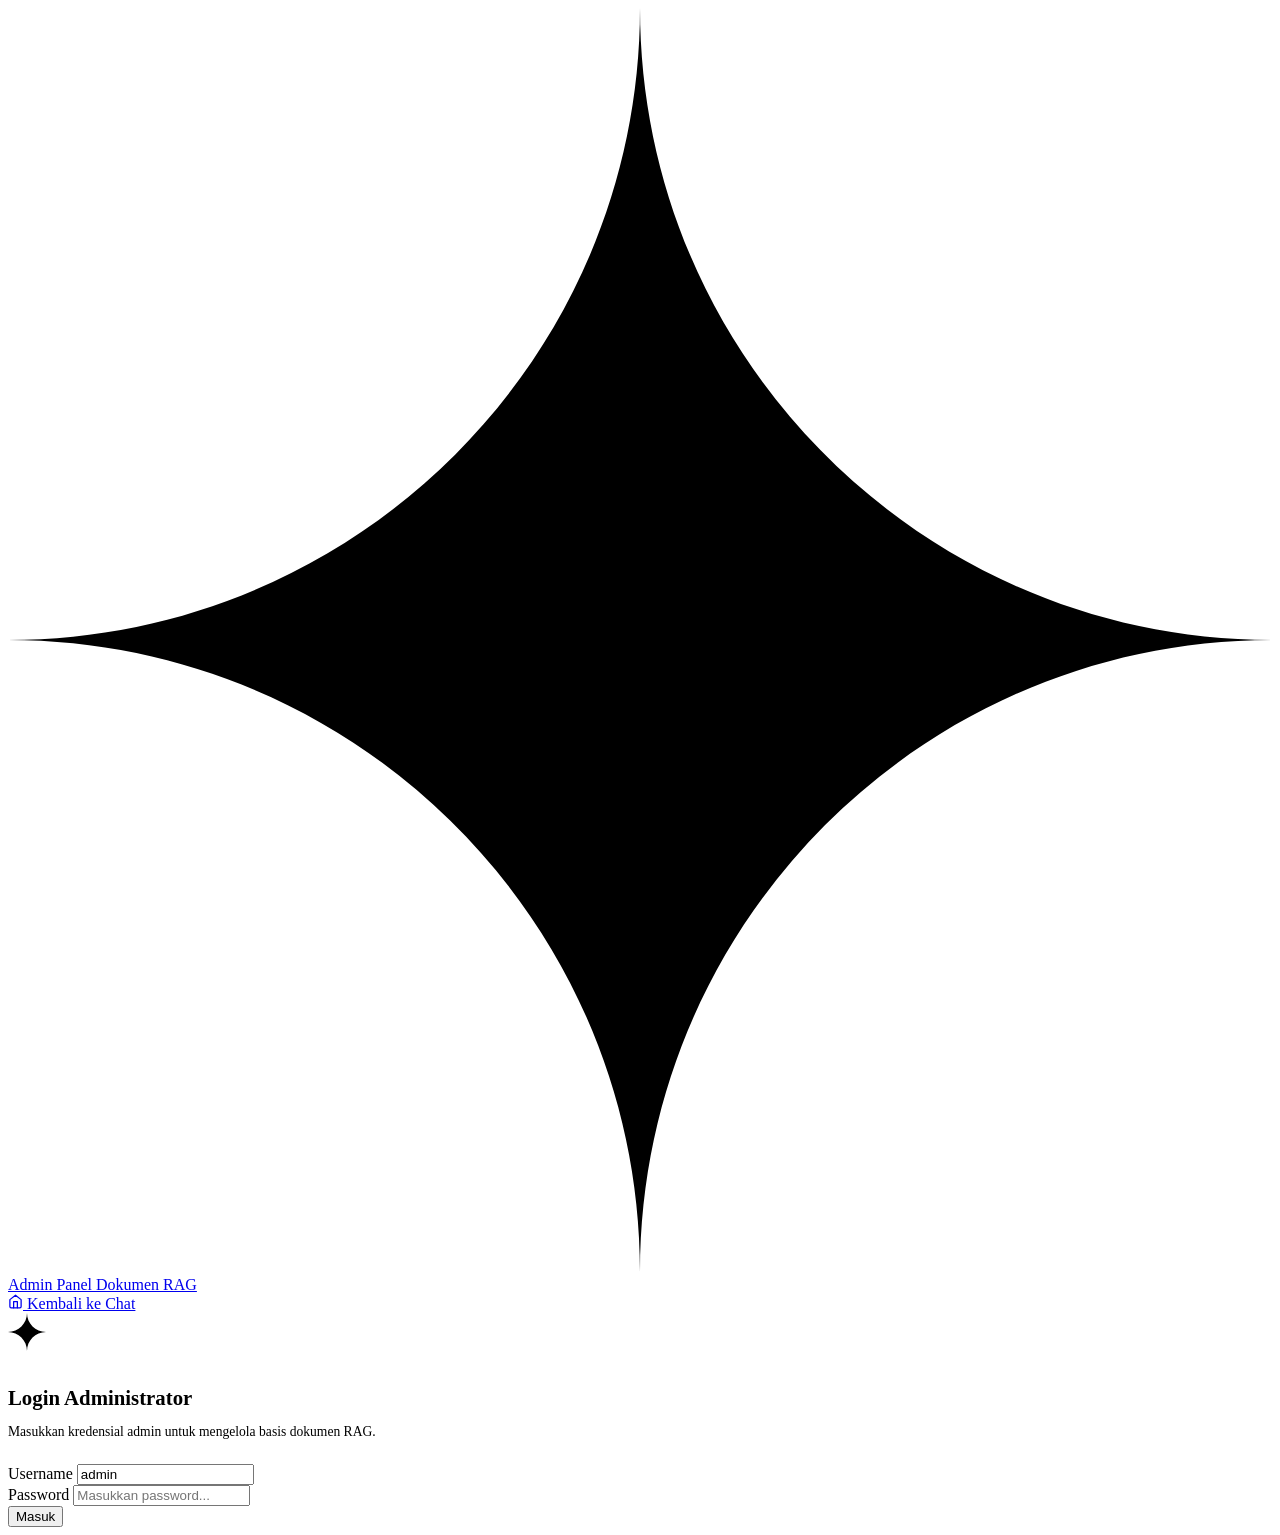
==== frontend/admin.html @ dd9e7eef "feat: Inisialisasi Chatbot RAG Tugas Akhir (Real-Time Thinking Timer & Table Markdown Parser)" ====
<!DOCTYPE html>
<html lang="id">
<head>
  <meta charset="UTF-8">
  <meta name="viewport" content="width=device-width, initial-scale=1.0">
  <title>Admin Dokumen — Chatbot RAG</title>
  <link rel="preconnect" href="https://fonts.googleapis.com">
  <link rel="preconnect" href="https://fonts.gstatic.com" crossorigin>
  <link href="https://fonts.googleapis.com/css2?family=Inter:wght@400;500;600&display=swap" rel="stylesheet">
  <link rel="stylesheet" href="/static/css/style.css">
</head>
<body>
  <!-- SVG Gradient Definition for Gemini Sparkle -->
  <svg style="position: absolute; width: 0; height: 0;" aria-hidden="true">
    <defs>
      <linearGradient id="gemini-gradient-fill" x1="0%" y1="0%" x2="100%" y2="100%">
        <stop offset="0%" stop-color="#4285f4" />
        <stop offset="50%" stop-color="#9b72cb" />
        <stop offset="100%" stop-color="#d96570" />
      </linearGradient>
    </defs>
  </svg>

  <div class="app-container" style="overflow-y: auto;">
    <!-- Top Navigation -->
    <header class="top-nav">
      <a href="/" class="brand-wrapper">
        <svg class="gemini-sparkle-icon" viewBox="0 0 24 24">
          <path d="M12 0C12 6.627 6.627 12 0 12c6.627 0 12 5.373 12 12 0-6.627 5.373-12 12-12-6.627 0-12-5.373-12-12z" />
        </svg>
        <span class="brand-title">Admin Panel</span>
        <span class="brand-badge">Dokumen RAG</span>
      </a>

      <div class="nav-actions">
        <a href="/" class="btn-nav">
          <svg width="15" height="15" viewBox="0 0 24 24" fill="none" stroke="currentColor" stroke-width="2" stroke-linecap="round" stroke-linejoin="round">
            <path d="m3 9 9-7 9 7v11a2 2 0 0 1-2 2H5a2 2 0 0 1-2-2z"/>
            <polyline points="9 22 9 12 15 12 15 22"/>
          </svg>
          Kembali ke Chat
        </a>
        <button id="btnLogout" class="btn-nav" style="display:none;" type="button">
          Keluar
        </button>
      </div>
    </header>

    <!-- Main Content Area -->
    <main class="admin-container">
      
      <!-- Login Section (shown when logged out) -->
      <div id="loginSection" class="login-box">
        <svg class="gemini-sparkle-icon" viewBox="0 0 24 24" style="width: 38px; height: 38px; margin-bottom: 14px;">
          <path d="M12 0C12 6.627 6.627 12 0 12c6.627 0 12 5.373 12 12 0-6.627 5.373-12 12-12-6.627 0-12-5.373-12-12z" />
        </svg>
        <h2 style="font-size: 1.3rem; margin-bottom: 6px;">Login Administrator</h2>
        <p style="color: var(--text-muted); font-size: 0.85rem; margin-bottom: 24px;">Masukkan kredensial admin untuk mengelola basis dokumen RAG.</p>

        <form id="loginForm">
          <div class="form-group">
            <label class="form-label" for="usernameInput">Username</label>
            <input type="text" id="usernameInput" class="form-input" value="admin" required autocomplete="username">
          </div>
          <div class="form-group">
            <label class="form-label" for="passwordInput">Password</label>
            <input type="password" id="passwordInput" class="form-input" placeholder="Masukkan password..." required autocomplete="current-password">
          </div>
          <button type="submit" id="btnLogin" class="btn-primary">Masuk</button>
        </form>
      </div>

      <!-- Admin Dashboard Section (shown when logged in) -->
      <div id="dashboardSection" style="display:none;">
        <div class="admin-header">
          <h1>Pusat Pengetahuan Dokumen</h1>
          <p>Kelola file referensi Tugas Akhir yang diindeks ke dalam vector database (ChromaDB).</p>
        </div>

        <!-- Quick Stats Cards -->
        <div class="admin-stats-grid">
          <div class="stat-card">
            <div class="stat-label">Total Dokumen</div>
            <div class="stat-value" id="statDocCount">0</div>
          </div>
          <div class="stat-card">
            <div class="stat-label">Total Chunks Terindeks</div>
            <div class="stat-value" id="statChunkCount">0</div>
          </div>
          <div class="stat-card">
            <div class="stat-label">Model Embedding</div>
            <div class="stat-value" style="font-size: 1.3rem; font-weight: 500; margin-top: 4px;">BAAI/bge-m3</div>
          </div>
        </div>

        <!-- Document Upload Card -->
        <div class="admin-card">
          <h2>
            <svg width="20" height="20" viewBox="0 0 24 24" fill="none" stroke="currentColor" stroke-width="2">
              <path d="M21 15v4a2 2 0 0 1-2 2H5a2 2 0 0 1-2-2v-4"/>
              <polyline points="17 8 12 3 7 8"/>
              <line x1="12" y1="3" x2="12" y2="15"/>
            </svg>
            Unggah Dokumen Baru
          </h2>

          <input type="file" id="fileInput" accept=".pdf,.docx,.txt" style="display:none;">
          <div class="dropzone" id="dropzone">
            <div class="dropzone-icon">📄</div>
            <div class="dropzone-text"><strong>Klik untuk memilih file</strong> atau seret dan lepas file di sini</div>
            <div class="dropzone-hint">Mendukung file PDF, DOCX, dan TXT (Maks. 200MB)</div>
          </div>

          <div class="progress-container" id="progressContainer">
            <div class="progress-label">
              <span id="progressStatus">Memproses dokumen...</span>
              <span id="progressPct">0%</span>
            </div>
            <div class="progress-bar-bg">
              <div class="progress-bar-fill" id="progressBarFill"></div>
            </div>
          </div>
        </div>

        <!-- Document List Table Card -->
        <div class="admin-card">
          <h2>
            <svg width="20" height="20" viewBox="0 0 24 24" fill="none" stroke="currentColor" stroke-width="2">
              <path d="M14 2H6a2 2 0 0 0-2 2v16a2 2 0 0 0 2 2h12a2 2 0 0 0 2-2V8z"/>
              <polyline points="14 2 14 8 20 8"/>
              <line x1="16" y1="13" x2="8" y2="13"/>
              <line x1="16" y1="17" x2="8" y2="17"/>
              <polyline points="10 9 9 9 8 9"/>
            </svg>
            Daftar Dokumen Terdaftar
          </h2>

          <div class="table-responsive">
            <table class="doc-table">
              <thead>
                <tr>
                  <th>Nama File</th>
                  <th>Tanggal Unggah</th>
                  <th>Jumlah Chunk</th>
                  <th>Aksi</th>
                </tr>
              </thead>
              <tbody id="docTableBody">
                <tr>
                  <td colspan="4" style="text-align: center; color: var(--text-muted); padding: 30px;">
                    Memuat dokumen...
                  </td>
                </tr>
              </tbody>
            </table>
          </div>
        </div>

      </div>

    </main>
  </div>

  <div id="toastContainer" class="toast-container"></div>

  <script src="/static/js/admin.js"></script>
</body>
</html>
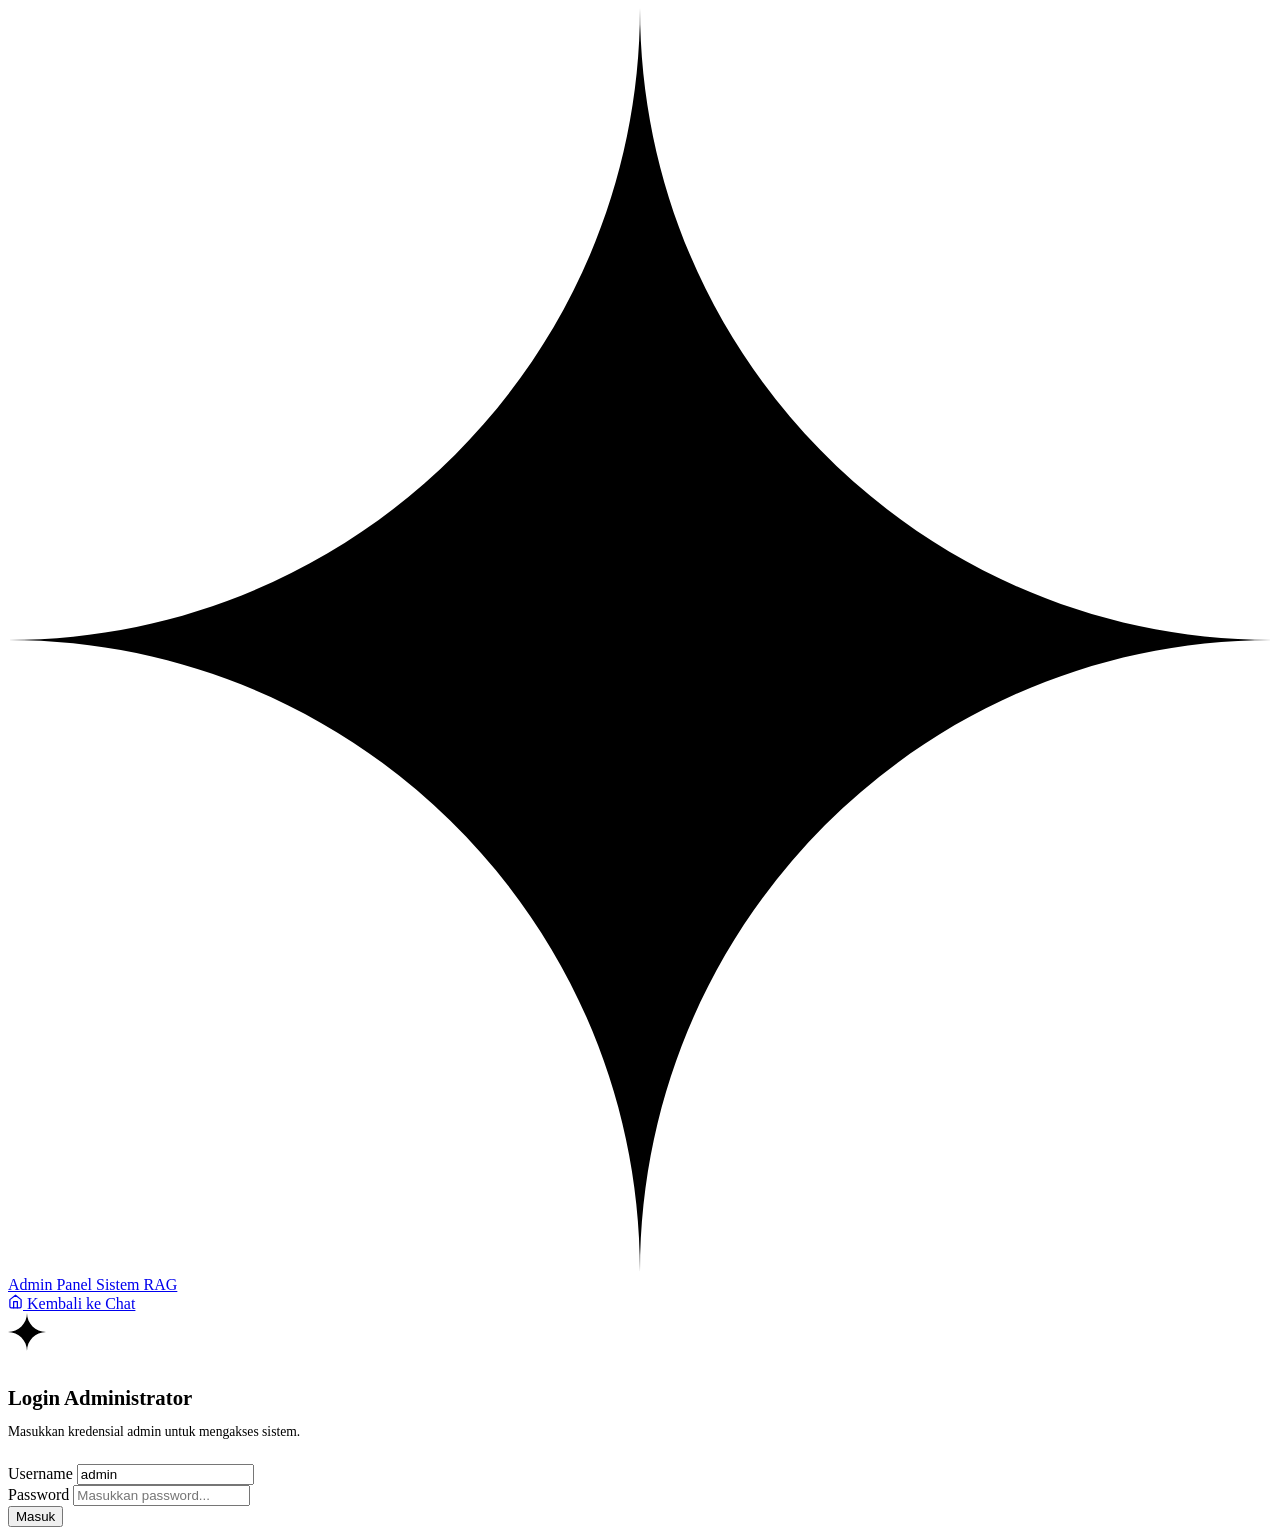
==== commit 75d9fd0b: "add: database untuk admin" ====
--- a/frontend/admin.html
+++ b/frontend/admin.html
@@ -3,7 +3,7 @@
 <head>
   <meta charset="UTF-8">
   <meta name="viewport" content="width=device-width, initial-scale=1.0">
-  <title>Admin Dokumen — Chatbot RAG</title>
+  <title>Admin Panel — Chatbot RAG</title>
   <link rel="preconnect" href="https://fonts.googleapis.com">
   <link rel="preconnect" href="https://fonts.gstatic.com" crossorigin>
   <link href="https://fonts.googleapis.com/css2?family=Inter:wght@400;500;600&display=swap" rel="stylesheet">
@@ -29,10 +29,20 @@
           <path d="M12 0C12 6.627 6.627 12 0 12c6.627 0 12 5.373 12 12 0-6.627 5.373-12 12-12-6.627 0-12-5.373-12-12z" />
         </svg>
         <span class="brand-title">Admin Panel</span>
-        <span class="brand-badge">Dokumen RAG</span>
+        <span class="brand-badge">Sistem RAG</span>
       </a>
 
       <div class="nav-actions">
+        <!-- User Profile Pill -->
+        <div id="userBadge" class="user-pill" style="display:none;">
+          <svg width="14" height="14" viewBox="0 0 24 24" fill="none" stroke="currentColor" stroke-width="2">
+            <path d="M20 21v-2a4 4 0 0 0-4-4H8a4 4 0 0 0-4 4v2"/>
+            <circle cx="12" cy="7" r="4"/>
+          </svg>
+          <span id="navUsername">admin</span>
+          <span id="navRoleBadge" class="badge-role-pill">Super Admin</span>
+        </div>
+
         <a href="/" class="btn-nav">
           <svg width="15" height="15" viewBox="0 0 24 24" fill="none" stroke="currentColor" stroke-width="2" stroke-linecap="round" stroke-linejoin="round">
             <path d="m3 9 9-7 9 7v11a2 2 0 0 1-2 2H5a2 2 0 0 1-2-2z"/>
@@ -55,7 +65,7 @@
           <path d="M12 0C12 6.627 6.627 12 0 12c6.627 0 12 5.373 12 12 0-6.627 5.373-12 12-12-6.627 0-12-5.373-12-12z" />
         </svg>
         <h2 style="font-size: 1.3rem; margin-bottom: 6px;">Login Administrator</h2>
-        <p style="color: var(--text-muted); font-size: 0.85rem; margin-bottom: 24px;">Masukkan kredensial admin untuk mengelola basis dokumen RAG.</p>
+        <p style="color: var(--text-muted); font-size: 0.85rem; margin-bottom: 24px;">Masukkan kredensial admin untuk mengakses sistem.</p>
 
         <form id="loginForm">
           <div class="form-group">
@@ -72,93 +82,251 @@
 
       <!-- Admin Dashboard Section (shown when logged in) -->
       <div id="dashboardSection" style="display:none;">
-        <div class="admin-header">
-          <h1>Pusat Pengetahuan Dokumen</h1>
-          <p>Kelola file referensi Tugas Akhir yang diindeks ke dalam vector database (ChromaDB).</p>
-        </div>
-
-        <!-- Quick Stats Cards -->
-        <div class="admin-stats-grid">
-          <div class="stat-card">
-            <div class="stat-label">Total Dokumen</div>
-            <div class="stat-value" id="statDocCount">0</div>
-          </div>
-          <div class="stat-card">
-            <div class="stat-label">Total Chunks Terindeks</div>
-            <div class="stat-value" id="statChunkCount">0</div>
-          </div>
-          <div class="stat-card">
-            <div class="stat-label">Model Embedding</div>
-            <div class="stat-value" style="font-size: 1.3rem; font-weight: 500; margin-top: 4px;">BAAI/bge-m3</div>
-          </div>
-        </div>
-
-        <!-- Document Upload Card -->
-        <div class="admin-card">
-          <h2>
-            <svg width="20" height="20" viewBox="0 0 24 24" fill="none" stroke="currentColor" stroke-width="2">
-              <path d="M21 15v4a2 2 0 0 1-2 2H5a2 2 0 0 1-2-2v-4"/>
-              <polyline points="17 8 12 3 7 8"/>
-              <line x1="12" y1="3" x2="12" y2="15"/>
-            </svg>
-            Unggah Dokumen Baru
-          </h2>
-
-          <input type="file" id="fileInput" accept=".pdf,.docx,.txt" style="display:none;">
-          <div class="dropzone" id="dropzone">
-            <div class="dropzone-icon">📄</div>
-            <div class="dropzone-text"><strong>Klik untuk memilih file</strong> atau seret dan lepas file di sini</div>
-            <div class="dropzone-hint">Mendukung file PDF, DOCX, dan TXT (Maks. 200MB)</div>
-          </div>
-
-          <div class="progress-container" id="progressContainer">
-            <div class="progress-label">
-              <span id="progressStatus">Memproses dokumen...</span>
-              <span id="progressPct">0%</span>
-            </div>
-            <div class="progress-bar-bg">
-              <div class="progress-bar-fill" id="progressBarFill"></div>
-            </div>
-          </div>
-        </div>
-
-        <!-- Document List Table Card -->
-        <div class="admin-card">
-          <h2>
-            <svg width="20" height="20" viewBox="0 0 24 24" fill="none" stroke="currentColor" stroke-width="2">
+        
+        <!-- Navigation Tabs (Hanya ditampilkan/aktif untuk tab user jika superadmin) -->
+        <div class="admin-tabs" id="adminTabs">
+          <button type="button" class="admin-tab active" id="tabDocsBtn">
+            <svg width="15" height="15" viewBox="0 0 24 24" fill="none" stroke="currentColor" stroke-width="2">
               <path d="M14 2H6a2 2 0 0 0-2 2v16a2 2 0 0 0 2 2h12a2 2 0 0 0 2-2V8z"/>
               <polyline points="14 2 14 8 20 8"/>
-              <line x1="16" y1="13" x2="8" y2="13"/>
-              <line x1="16" y1="17" x2="8" y2="17"/>
-              <polyline points="10 9 9 9 8 9"/>
             </svg>
-            Daftar Dokumen Terdaftar
-          </h2>
-
-          <div class="table-responsive">
-            <table class="doc-table">
-              <thead>
-                <tr>
-                  <th>Nama File</th>
-                  <th>Tanggal Unggah</th>
-                  <th>Jumlah Chunk</th>
-                  <th>Aksi</th>
-                </tr>
-              </thead>
-              <tbody id="docTableBody">
-                <tr>
-                  <td colspan="4" style="text-align: center; color: var(--text-muted); padding: 30px;">
-                    Memuat dokumen...
-                  </td>
-                </tr>
-              </tbody>
-            </table>
+            Basis Dokumen RAG
+          </button>
+          <button type="button" class="admin-tab" id="tabUsersBtn" style="display:none;">
+            <svg width="15" height="15" viewBox="0 0 24 24" fill="none" stroke="currentColor" stroke-width="2">
+              <path d="M17 21v-2a4 4 0 0 0-4-4H5a4 4 0 0 0-4 4v2"/>
+              <circle cx="9" cy="7" r="4"/>
+              <path d="M23 21v-2a4 4 0 0 0-3-3.87"/>
+              <path d="M16 3.13a4 4 0 0 1 0 7.75"/>
+            </svg>
+            Kelola Akun Admin
+            <span class="badge-role-pill">Super Admin</span>
+          </button>
+        </div>
+
+        <!-- PANEL 1: BASIS DOKUMEN -->
+        <div id="panelDocs">
+          <div class="admin-header">
+            <h1>Pusat Pengetahuan Dokumen</h1>
+            <p>Kelola file referensi Tugas Akhir yang diindeks ke dalam vector database (ChromaDB).</p>
+          </div>
+
+          <!-- Quick Stats Cards -->
+          <div class="admin-stats-grid">
+            <div class="stat-card">
+              <div class="stat-label">Total Dokumen</div>
+              <div class="stat-value" id="statDocCount">0</div>
+            </div>
+            <div class="stat-card">
+              <div class="stat-label">Total Chunks Terindeks</div>
+              <div class="stat-value" id="statChunkCount">0</div>
+            </div>
+            <div class="stat-card">
+              <div class="stat-label">Model Embedding</div>
+              <div class="stat-value" id="statEmbedModel" style="font-size: 1.3rem; font-weight: 500; margin-top: 4px;">-</div>
+            </div>
+          </div>
+
+          <!-- Document Upload Card -->
+          <div class="admin-card">
+            <h2>
+              <svg width="20" height="20" viewBox="0 0 24 24" fill="none" stroke="currentColor" stroke-width="2">
+                <path d="M21 15v4a2 2 0 0 1-2 2H5a2 2 0 0 1-2-2v-4"/>
+                <polyline points="17 8 12 3 7 8"/>
+                <line x1="12" y1="3" x2="12" y2="15"/>
+              </svg>
+              Unggah Dokumen Baru
+            </h2>
+
+            <input type="file" id="fileInput" accept=".pdf,.docx,.txt" style="display:none;">
+            <div class="dropzone" id="dropzone">
+              <div class="dropzone-icon">📄</div>
+              <div class="dropzone-text"><strong>Klik untuk memilih file</strong> atau seret dan lepas file di sini</div>
+              <div class="dropzone-hint">Mendukung file PDF, DOCX, dan TXT (Maks. 200MB)</div>
+            </div>
+
+            <div class="progress-container" id="progressContainer">
+              <div class="progress-label">
+                <span id="progressStatus">Memproses dokumen...</span>
+                <span id="progressPct">0%</span>
+              </div>
+              <div class="progress-bar-bg">
+                <div class="progress-bar-fill" id="progressBarFill"></div>
+              </div>
+            </div>
+          </div>
+
+          <!-- Document List Table Card -->
+          <div class="admin-card">
+            <h2>
+              <svg width="20" height="20" viewBox="0 0 24 24" fill="none" stroke="currentColor" stroke-width="2">
+                <path d="M14 2H6a2 2 0 0 0-2 2v16a2 2 0 0 0 2 2h12a2 2 0 0 0 2-2V8z"/>
+                <polyline points="14 2 14 8 20 8"/>
+                <line x1="16" y1="13" x2="8" y2="13"/>
+                <line x1="16" y1="17" x2="8" y2="17"/>
+                <polyline points="10 9 9 9 8 9"/>
+              </svg>
+              Daftar Dokumen Terdaftar
+            </h2>
+
+            <div class="table-responsive">
+              <table class="doc-table">
+                <thead>
+                  <tr>
+                    <th>Nama File</th>
+                    <th>Tanggal Unggah</th>
+                    <th>Jumlah Chunk</th>
+                    <th>Aksi</th>
+                  </tr>
+                </thead>
+                <tbody id="docTableBody">
+                  <tr>
+                    <td colspan="4" style="text-align: center; color: var(--text-muted); padding: 30px;">
+                      Memuat dokumen...
+                    </td>
+                  </tr>
+                </tbody>
+              </table>
+            </div>
+          </div>
+        </div>
+
+        <!-- PANEL 2: MANAJEMEN AKUN ADMIN (Super Admin Only) -->
+        <div id="panelUsers" style="display:none;">
+          <div class="admin-header" style="display: flex; justify-content: space-between; align-items: flex-start; flex-wrap: wrap; gap: 16px;">
+            <div>
+              <h1>Manajemen Akun Administrator</h1>
+              <p>Kelola pengguna yang memiliki wewenang untuk mengelola basis dokumen dan sistem.</p>
+            </div>
+            <button type="button" id="btnOpenAddUserModal" class="btn-secondary" style="background: var(--accent-blue); color: #121314; border: none; font-weight: 600; display: inline-flex; align-items: center; gap: 8px;">
+              <svg width="16" height="16" viewBox="0 0 24 24" fill="none" stroke="currentColor" stroke-width="2">
+                <line x1="12" y1="5" x2="12" y2="19"/>
+                <line x1="5" y1="12" x2="19" y2="12"/>
+              </svg>
+              Tambah Admin Baru
+            </button>
+          </div>
+
+          <!-- Quick Stats Cards for Users -->
+          <div class="admin-stats-grid">
+            <div class="stat-card">
+              <div class="stat-label">Total Akun Admin</div>
+              <div class="stat-value" id="statTotalUsers">0</div>
+            </div>
+            <div class="stat-card">
+              <div class="stat-label">Super Admin</div>
+              <div class="stat-value" id="statTotalSuperAdmin">0</div>
+            </div>
+            <div class="stat-card">
+              <div class="stat-label">Admin Biasa</div>
+              <div class="stat-value" id="statTotalAdminRegular">0</div>
+            </div>
+          </div>
+
+          <!-- Admin Users Table Card -->
+          <div class="admin-card">
+            <h2>
+              <svg width="20" height="20" viewBox="0 0 24 24" fill="none" stroke="currentColor" stroke-width="2">
+                <path d="M17 21v-2a4 4 0 0 0-4-4H5a4 4 0 0 0-4 4v2"/>
+                <circle cx="9" cy="7" r="4"/>
+                <path d="M23 21v-2a4 4 0 0 0-3-3.87"/>
+                <path d="M16 3.13a4 4 0 0 1 0 7.75"/>
+              </svg>
+              Daftar Pengguna Administrator
+            </h2>
+
+            <div class="table-responsive">
+              <table class="doc-table">
+                <thead>
+                  <tr>
+                    <th>ID</th>
+                    <th>Username</th>
+                    <th>Role (Peran)</th>
+                    <th>Tanggal Dibuat</th>
+                    <th>Aksi</th>
+                  </tr>
+                </thead>
+                <tbody id="userTableBody">
+                  <tr>
+                    <td colspan="5" style="text-align: center; color: var(--text-muted); padding: 30px;">
+                      Memuat daftar admin...
+                    </td>
+                  </tr>
+                </tbody>
+              </table>
+            </div>
           </div>
         </div>
 
       </div>
 
     </main>
+  </div>
+
+  <!-- Modal Tambah Admin Baru -->
+  <div id="addUserModal" class="modal-backdrop" style="display:none;">
+    <div class="modal-content" style="text-align: left; max-width: 440px;">
+      <div class="modal-header-actions">
+        <h3 style="font-size: 1.15rem; font-weight: 600;">Tambah Administrator Baru</h3>
+        <button type="button" class="btn-close-modal" id="btnCloseAddUserModal">&times;</button>
+      </div>
+      <p style="color: var(--text-secondary); font-size: 0.85rem; margin-bottom: 20px;">
+        Pilih peran yang tepat untuk akun baru ini.
+      </p>
+      <form id="addUserForm">
+        <div class="form-group">
+          <label class="form-label" for="newUsername">Username</label>
+          <input type="text" id="newUsername" class="form-input" placeholder="contoh: admin_kampus" required autocomplete="off">
+        </div>
+        <div class="form-group">
+          <label class="form-label" for="newPassword">Password (Minimal 4 karakter)</label>
+          <input type="password" id="newPassword" class="form-input" placeholder="Masukkan password..." required autocomplete="new-password">
+        </div>
+        <div class="form-group">
+          <label class="form-label" for="newRole">Role / Peran</label>
+          <select id="newRole" class="form-input" style="cursor: pointer;">
+            <option value="admin">Admin Biasa (Hanya CRUD Dokumen)</option>
+            <option value="superadmin">Super Admin (CRUD Dokumen & Akun)</option>
+          </select>
+        </div>
+        <div style="display: flex; gap: 10px; margin-top: 24px;">
+          <button type="button" class="btn-secondary" id="btnCancelAddUser" style="flex: 1;">Batal</button>
+          <button type="submit" class="btn-primary" style="flex: 1; margin-top: 0;">Simpan</button>
+        </div>
+      </form>
+    </div>
+  </div>
+
+  <!-- Modal Edit Admin -->
+  <div id="editUserModal" class="modal-backdrop" style="display:none;">
+    <div class="modal-content" style="text-align: left; max-width: 440px;">
+      <div class="modal-header-actions">
+        <h3 style="font-size: 1.15rem; font-weight: 600;">Ubah Akun Administrator</h3>
+        <button type="button" class="btn-close-modal" id="btnCloseEditUserModal">&times;</button>
+      </div>
+      <form id="editUserForm">
+        <input type="hidden" id="editUserId">
+        <div class="form-group">
+          <label class="form-label">Username</label>
+          <input type="text" id="editUsername" class="form-input" readonly style="opacity: 0.7; background: rgba(255,255,255,0.03);">
+        </div>
+        <div class="form-group">
+          <label class="form-label" for="editRole">Role / Peran</label>
+          <select id="editRole" class="form-input" style="cursor: pointer;">
+            <option value="admin">Admin Biasa (Hanya CRUD Dokumen)</option>
+            <option value="superadmin">Super Admin (CRUD Dokumen & Akun)</option>
+          </select>
+        </div>
+        <div class="form-group">
+          <label class="form-label" for="editPassword">Password Baru (Kosongkan jika tidak ingin mengubah)</label>
+          <input type="password" id="editPassword" class="form-input" placeholder="Masukkan password baru..." autocomplete="new-password">
+        </div>
+        <div style="display: flex; gap: 10px; margin-top: 24px;">
+          <button type="button" class="btn-secondary" id="btnCancelEditUser" style="flex: 1;">Batal</button>
+          <button type="submit" class="btn-primary" style="flex: 1; margin-top: 0;">Perbarui</button>
+        </div>
+      </form>
+    </div>
   </div>
 
   <div id="toastContainer" class="toast-container"></div>
